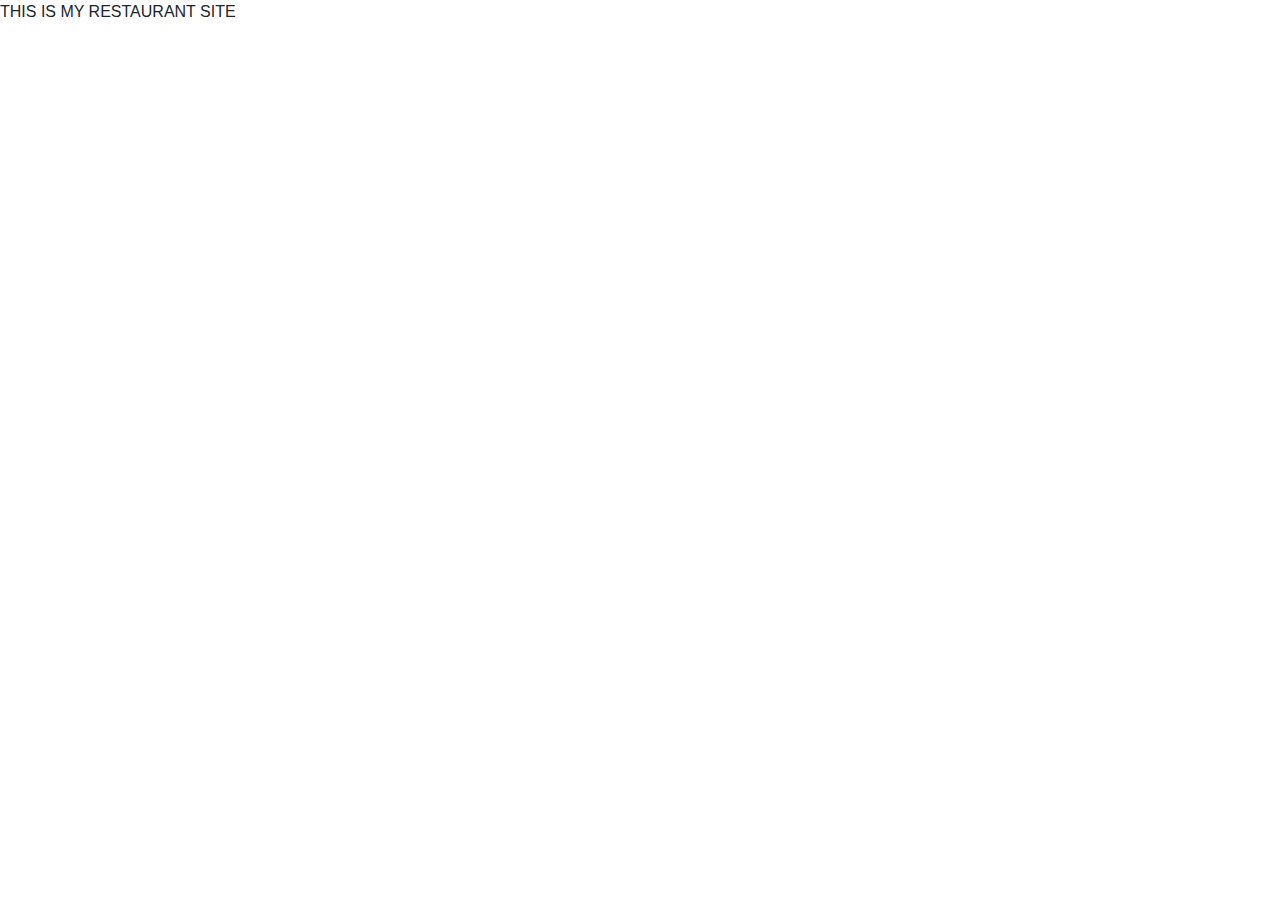
==== index.html @ 997da22b "test update" ====
<!doctype html>
<html lang="en">
  <head>
    <title>AJ's Seafood</title>
    <!-- Required meta tags -->
    <meta charset="utf-8">
    <meta name="viewport" content="width=device-width, initial-scale=1, shrink-to-fit=no">

    <!-- Bootstrap CSS -->
    <link rel="stylesheet" href="https://stackpath.bootstrapcdn.com/bootstrap/4.3.1/css/bootstrap.min.css" integrity="sha384-ggOyR0iXCbMQv3Xipma34MD+dH/1fQ784/j6cY/iJTQUOhcWr7x9JvoRxT2MZw1T" crossorigin="anonymous">
  </head>
  <body>
      THIS IS MY RESTAURANT SITE
    <!-- Optional JavaScript -->
    <!-- jQuery first, then Popper.js, then Bootstrap JS -->
    <script src="https://code.jquery.com/jquery-3.3.1.slim.min.js" integrity="sha384-q8i/X+965DzO0rT7abK41JStQIAqVgRVzpbzo5smXKp4YfRvH+8abtTE1Pi6jizo" crossorigin="anonymous"></script>
    <script src="https://cdnjs.cloudflare.com/ajax/libs/popper.js/1.14.7/umd/popper.min.js" integrity="sha384-UO2eT0CpHqdSJQ6hJty5KVphtPhzWj9WO1clHTMGa3JDZwrnQq4sF86dIHNDz0W1" crossorigin="anonymous"></script>
    <script src="https://stackpath.bootstrapcdn.com/bootstrap/4.3.1/js/bootstrap.min.js" integrity="sha384-JjSmVgyd0p3pXB1rRibZUAYoIIy6OrQ6VrjIEaFf/nJGzIxFDsf4x0xIM+B07jRM" crossorigin="anonymous"></script>
  </body>
</html>
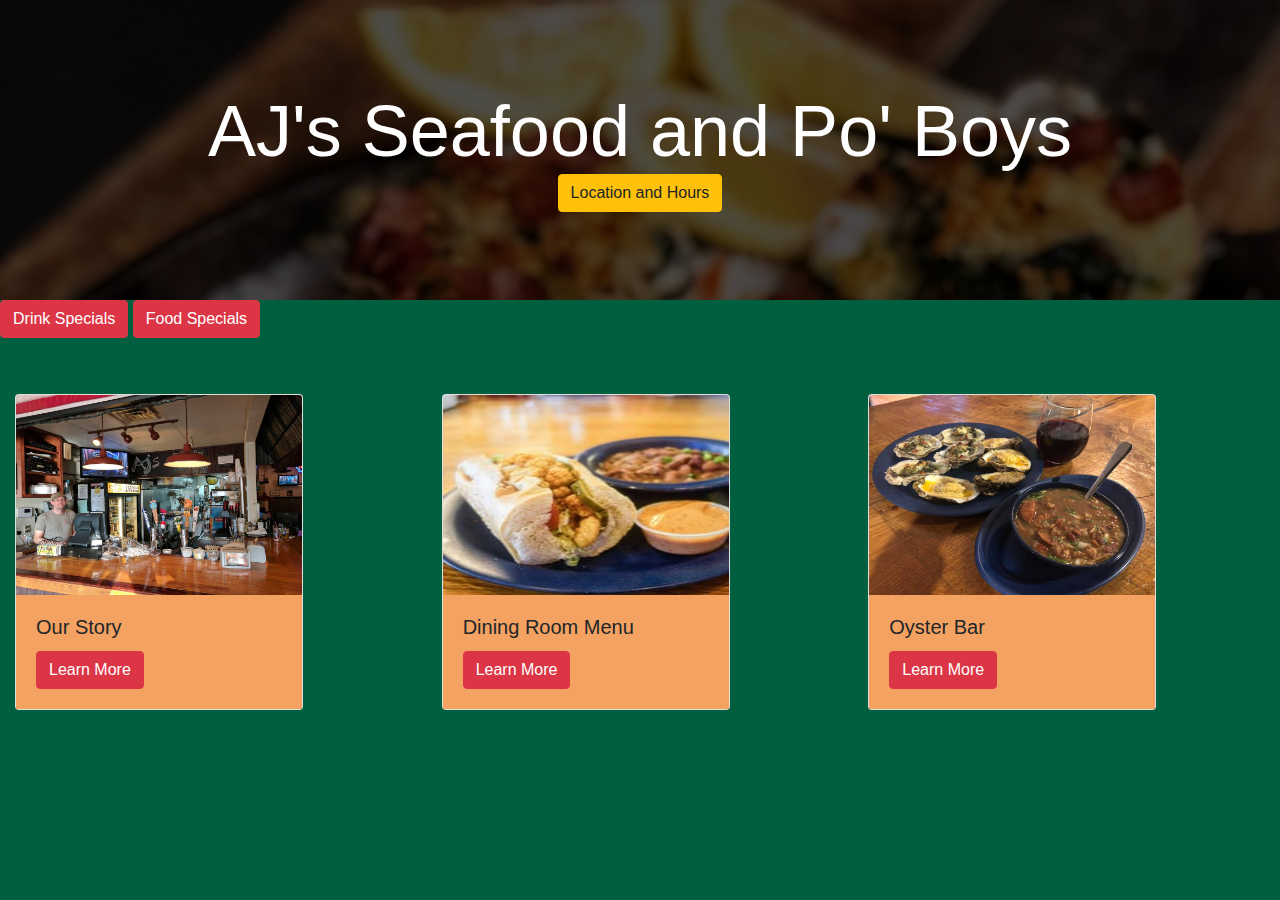
==== commit b0abbc15: "trying to figure out specials buttons still" ====
--- a/index.html
+++ b/index.html
@@ -5,12 +5,82 @@
     <!-- Required meta tags -->
     <meta charset="utf-8">
     <meta name="viewport" content="width=device-width, initial-scale=1, shrink-to-fit=no">
-
+    <link rel="stylesheet" href="/css/styles.css">
+    <link rel="stylesheet" href="/css/header.css">
     <!-- Bootstrap CSS -->
     <link rel="stylesheet" href="https://stackpath.bootstrapcdn.com/bootstrap/4.3.1/css/bootstrap.min.css" integrity="sha384-ggOyR0iXCbMQv3Xipma34MD+dH/1fQ784/j6cY/iJTQUOhcWr7x9JvoRxT2MZw1T" crossorigin="anonymous">
   </head>
-  <body>
-      THIS IS MY RESTAURANT SITE
+
+  <body class="bg-darkGreen">
+  <div class="container-fluid p-0">
+    <div class="header position-relative top">
+      <div class="position-absolute top text-white h-100 w-100 d-flex flex-column justify-content-center align-items-center">
+        <div class="display-3 text- z20">AJ's Seafood and Po' Boys</div>
+        <button type="button" class="btn btn-warning z20">Location and Hours</button>
+  <div class="position-absolute z15 top bg-black w-100 h-100 opacity"></div>
+      </div>
+  <div class="">
+    <img width= "100%" src="/images/oysters.jpg" alt="">
+  </div>    
+    </div> <!--END OF HEADER-->
+
+      <p>
+        <a class="btn btn-danger" data-toggle="collapse" href="#multiCollapseExample1" role="button" aria-expanded="false" aria-controls="multiCollapseExample1">Drink Specials</a>
+        <button class="btn btn-danger" type="button" data-toggle="collapse" data-target="#multiCollapseExample2" aria-expanded="false" aria-controls="multiCollapseExample2">Food Specials</button>
+      </p>
+      <div class="toggleRow">
+        <div class="col-12 d-flex justify-content: center">
+          <div class="collapse multi-collapse" id="multiCollapseExample1">
+            <div class="text-white bg-darkGreen">
+              AJ's special Margarita! $7.50
+            </div>
+          </div>
+        </div>
+        <div class="col-12 d-flex justify-content: center">
+          <div class="collapse multi-collapse" id="multiCollapseExample2">
+            <div class="text-white bg-darkGreen">
+              Scallop Po'Boy, blackened with AJ's sauce. $9
+            </div>
+          </div>
+        </div>
+      </div>
+  
+  <main>
+    <div class="row1">
+      <div class="col-md-4 d-flex">
+        <div class="card" style="width: 18rem;">
+          <img class="card-img-top" src="images/barfront.jpg" alt="Front Bar">
+          <div class="card-body">
+            <h5 class="card-title">Our Story</h5>
+            <a href="#" class="btn btn-danger">Learn More</a>
+          </div>
+        </div>
+      </div>
+      <div class="col-md-4 d-flex">
+        <div class="card" style="width: 18rem;">
+          <img class="card-img-top" src="images/poboy.jpg" alt="Front Bar">
+          <div class="card-body">
+            <h5 class="card-title">Dining Room Menu</h5>
+            <a href="#" class="btn btn-danger">Learn More</a>
+          </div>
+        </div>
+      </div>
+      <div class="col-md-4 d-flex">
+        <div class="card" style="width: 18rem;">
+          <img class="card-img-top" src="images/oystersgumbowine.jpg" alt="Front Bar">
+          <div class="card-body">
+            <h5 class="card-title">Oyster Bar</h5>
+            <a href="#" class="btn btn-danger">Learn More</a>
+          </div>
+        </div>
+      </div>
+    </div>
+  </main>
+      
+
+
+
+
     <!-- Optional JavaScript -->
     <!-- jQuery first, then Popper.js, then Bootstrap JS -->
     <script src="https://code.jquery.com/jquery-3.3.1.slim.min.js" integrity="sha384-q8i/X+965DzO0rT7abK41JStQIAqVgRVzpbzo5smXKp4YfRvH+8abtTE1Pi6jizo" crossorigin="anonymous"></script>
--- a/css/styles.css
+++ b/css/styles.css
@@ -0,0 +1,71 @@
+.bg-darkGreen {
+    background-color: #005f3f;
+}
+
+.bg-lightGreen {
+    background-color: #2A9D8F;
+}
+
+.bg-yellow {
+    background-color: #E9C46A;
+}
+
+.bg-orange {
+    background-color: #F4A261;
+}
+
+.bg-red {
+    background-color: #E76F51;
+}
+
+.bg-black {
+    background-color: black;
+}
+
+.bg-lightGray {
+    background-color: lightgray;
+}
+
+.text-black {
+    color: black;
+}
+
+.text-white {
+    color:white;
+}
+
+.text-darkGreen {
+    color: #264653
+}
+
+.text-orange {
+    color: #F4A261
+}
+
+.toggleRow {
+    display: flex;
+    flex-direction: row;
+    padding: 10px;
+}
+
+
+.row1 {
+
+    display: flex;
+    flex-direction: row;
+    height: 100%
+}
+
+.card {
+margin-top: 20px;
+margin-bottom: 10px;
+display: block;
+}
+
+.card-img-top {
+    width: 80%;
+    height: 200px;
+}
+.card-body {
+    background-color: #F4A261;
+}--- a/css/header.css
+++ b/css/header.css
@@ -0,0 +1,24 @@
+.header {
+    height: 300px;
+    width: 100%;
+
+    background: cyan;
+    overflow: hidden;
+}
+
+.z10 {
+    z-index: 10;
+}
+
+.z15 {
+    z-index: 15;
+}
+
+.z20 {
+    z-index: 20;
+}
+
+.opacity {
+    opacity: .7;
+
+}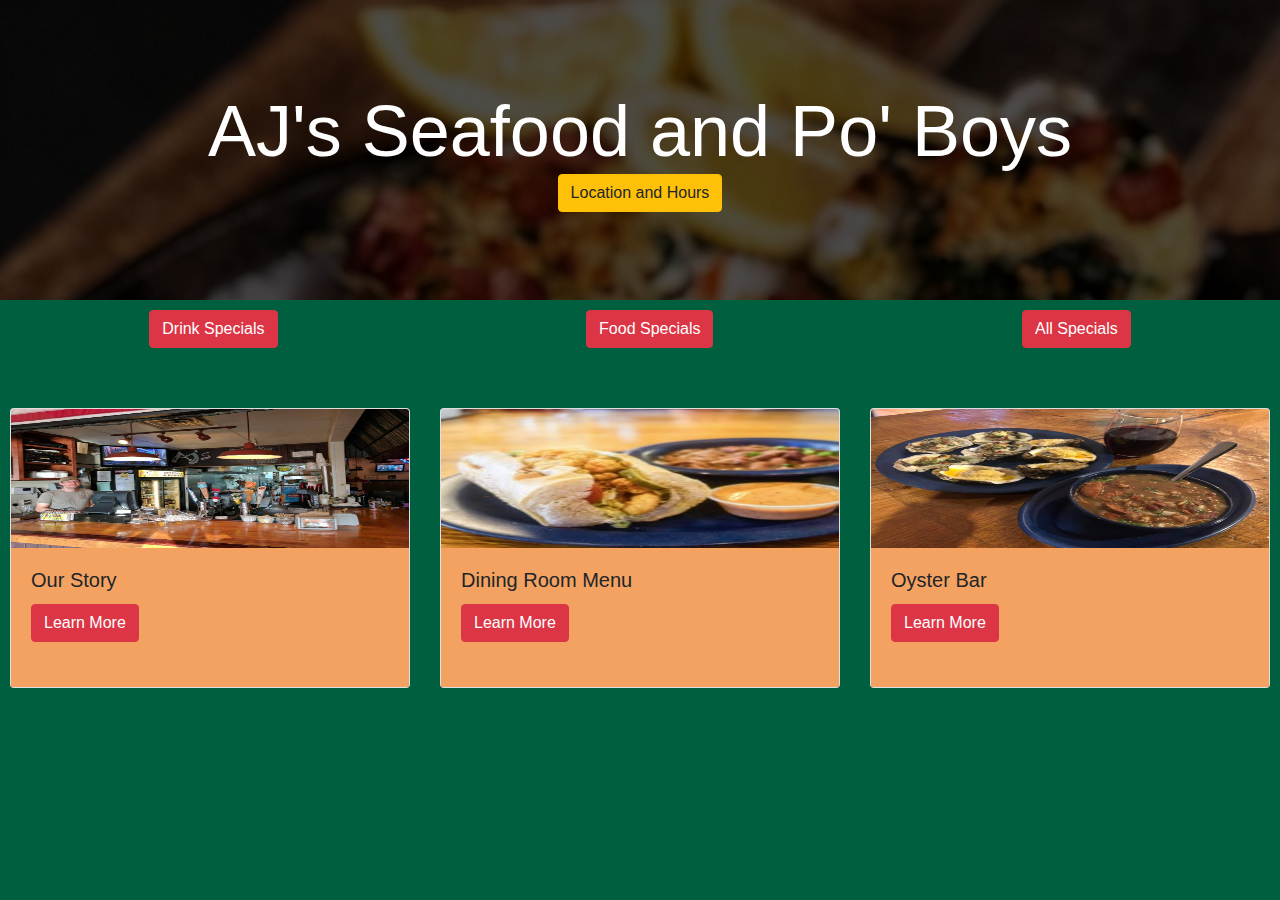
==== commit 3070258d: "end of class push" ====
--- a/index.html
+++ b/index.html
@@ -16,7 +16,7 @@
     <div class="header position-relative top">
       <div class="position-absolute top text-white h-100 w-100 d-flex flex-column justify-content-center align-items-center">
         <div class="display-3 text- z20">AJ's Seafood and Po' Boys</div>
-        <button type="button" class="btn btn-warning z20">Location and Hours</button>
+        <button type="button" href="hourslocations.html" class="btn btn-warning z20" >Location and Hours</button>
   <div class="position-absolute z15 top bg-black w-100 h-100 opacity"></div>
       </div>
   <div class="">
@@ -24,31 +24,32 @@
   </div>    
     </div> <!--END OF HEADER-->
 
-      <p>
-        <a class="btn btn-danger" data-toggle="collapse" href="#multiCollapseExample1" role="button" aria-expanded="false" aria-controls="multiCollapseExample1">Drink Specials</a>
-        <button class="btn btn-danger" type="button" data-toggle="collapse" data-target="#multiCollapseExample2" aria-expanded="false" aria-controls="multiCollapseExample2">Food Specials</button>
-      </p>
-      <div class="toggleRow">
-        <div class="col-12 d-flex justify-content: center">
-          <div class="collapse multi-collapse" id="multiCollapseExample1">
-            <div class="text-white bg-darkGreen">
-              AJ's special Margarita! $7.50
-            </div>
-          </div>
-        </div>
-        <div class="col-12 d-flex justify-content: center">
-          <div class="collapse multi-collapse" id="multiCollapseExample2">
-            <div class="text-white bg-darkGreen">
-              Scallop Po'Boy, blackened with AJ's sauce. $9
-            </div>
+    <div class="row">
+      <a class="btn btn-danger" data-toggle="collapse" href="#drinkSpecials" role="button" aria-expanded="false" aria-controls="multiCollapseExample1">Drink Specials</a>
+      <button class="btn btn-danger" type="button" data-toggle="collapse" data-target="#foodSpecials" aria-expanded="false" aria-controls="multiCollapseExample2">Food Specials</button>
+      <button class="btn btn-danger" type="button" data-toggle="collapse" data-target=".multi-collapse" aria-expanded="false" aria-controls="multiCollapseExample1 multiCollapseExample2">All Specials</button>
+    </div>
+    <div class="row">
+      <div class="col">
+        <div class="collapse multi-collapse" id="drinkSpecials">
+          <div class="text-white bg-darkGreen">
+            AJ's Special Margarita!  $7.50
           </div>
         </div>
       </div>
+      <div class="col">
+        <div class="collapse multi-collapse" id="foodSpecials">
+          <div class="text-white bg-darkGreen">
+            Scallop Po Boy, blackened with french fries. $9.50
+          </div>
+        </div>
+      </div>
+    </div>
   
   <main>
-    <div class="row1">
-      <div class="col-md-4 d-flex">
-        <div class="card" style="width: 18rem;">
+    <div class="row">
+      <div class="col-md-4 col-12 d-flex">
+        <div class="card">
           <img class="card-img-top" src="images/barfront.jpg" alt="Front Bar">
           <div class="card-body">
             <h5 class="card-title">Our Story</h5>
@@ -56,8 +57,8 @@
           </div>
         </div>
       </div>
-      <div class="col-md-4 d-flex">
-        <div class="card" style="width: 18rem;">
+      <div class="col-md-4 col-12 d-flex">
+        <div class="card">
           <img class="card-img-top" src="images/poboy.jpg" alt="Front Bar">
           <div class="card-body">
             <h5 class="card-title">Dining Room Menu</h5>
@@ -66,7 +67,7 @@
         </div>
       </div>
       <div class="col-md-4 d-flex">
-        <div class="card" style="width: 18rem;">
+        <div class="card">
           <img class="card-img-top" src="images/oystersgumbowine.jpg" alt="Front Bar">
           <div class="card-body">
             <h5 class="card-title">Oyster Bar</h5>
--- a/css/styles.css
+++ b/css/styles.css
@@ -49,23 +49,30 @@
 }
 
 
-.row1 {
+.row {
 
     display: flex;
     flex-direction: row;
-    height: 100%
+    padding: 10px;
+    height: 100%;
+    justify-content: space-around;
+    align-items: center;
+
 }
 
 .card {
 margin-top: 20px;
 margin-bottom: 10px;
 display: block;
+width: 100%;
+height: 280px;
 }
 
 .card-img-top {
-    width: 80%;
-    height: 200px;
+    width: 200px;
+    height: 50%;
 }
 .card-body {
     background-color: #F4A261;
-}+    height: 20px;
+}
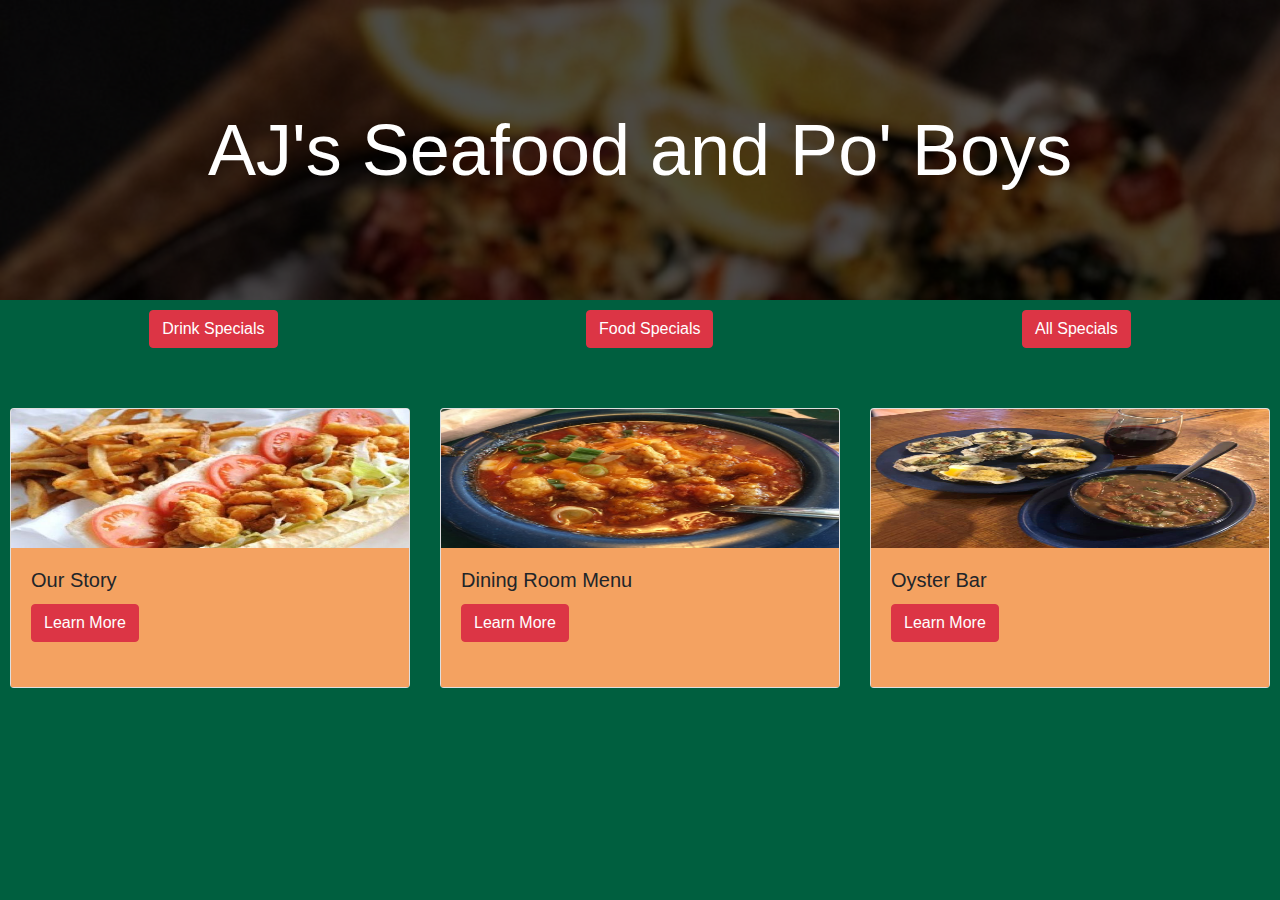
==== commit 2d32b199: "final for today" ====
--- a/index.html
+++ b/index.html
@@ -16,7 +16,7 @@
     <div class="header position-relative top">
       <div class="position-absolute top text-white h-100 w-100 d-flex flex-column justify-content-center align-items-center">
         <div class="display-3 text- z20">AJ's Seafood and Po' Boys</div>
-        <button type="button" href="hourslocations.html" class="btn btn-warning z20" >Location and Hours</button>
+       
   <div class="position-absolute z15 top bg-black w-100 h-100 opacity"></div>
       </div>
   <div class="">
@@ -25,9 +25,9 @@
     </div> <!--END OF HEADER-->
 
     <div class="row">
-      <a class="btn btn-danger" data-toggle="collapse" href="#drinkSpecials" role="button" aria-expanded="false" aria-controls="multiCollapseExample1">Drink Specials</a>
-      <button class="btn btn-danger" type="button" data-toggle="collapse" data-target="#foodSpecials" aria-expanded="false" aria-controls="multiCollapseExample2">Food Specials</button>
-      <button class="btn btn-danger" type="button" data-toggle="collapse" data-target=".multi-collapse" aria-expanded="false" aria-controls="multiCollapseExample1 multiCollapseExample2">All Specials</button>
+      <a class="btn btn-danger" data-toggle="collapse" href="#drinkSpecials" role="button" aria-expanded="false" aria-controls="drinkSpecials">Drink Specials</a>
+      <button class="btn btn-danger" type="button" data-toggle="collapse" data-target="#foodSpecials" aria-expanded="false" aria-controls="foodSpecials">Food Specials</button>
+      <button class="btn btn-danger" type="button" data-toggle="collapse" data-target=".multi-collapse" aria-expanded="false" aria-controls="drinkSpecials foodSpecials">All Specials</button>
     </div>
     <div class="row">
       <div class="col">
@@ -50,16 +50,16 @@
     <div class="row">
       <div class="col-md-4 col-12 d-flex">
         <div class="card">
-          <img class="card-img-top" src="images/barfront.jpg" alt="Front Bar">
+          <img class="card-img-top" src="images/poboy2.jpg" alt="Front Bar">
           <div class="card-body">
             <h5 class="card-title">Our Story</h5>
-            <a href="#" class="btn btn-danger">Learn More</a>
+            <a href="/ourstory.html" class="btn btn-danger">Learn More</a>
           </div>
         </div>
       </div>
       <div class="col-md-4 col-12 d-flex">
         <div class="card">
-          <img class="card-img-top" src="images/poboy.jpg" alt="Front Bar">
+          <img class="card-img-top" src="images/gumbo.jpg" alt="Front Bar">
           <div class="card-body">
             <h5 class="card-title">Dining Room Menu</h5>
             <a href="#" class="btn btn-danger">Learn More</a>
@@ -77,6 +77,9 @@
       </div>
     </div>
   </main>
+  <footer>
+<!--NAV BAR FOOTER HERE!  Locations/Hours-->
+  </footer>
       
 
 
--- a/css/styles.css
+++ b/css/styles.css
@@ -76,3 +76,4 @@
     background-color: #F4A261;
     height: 20px;
 }
+
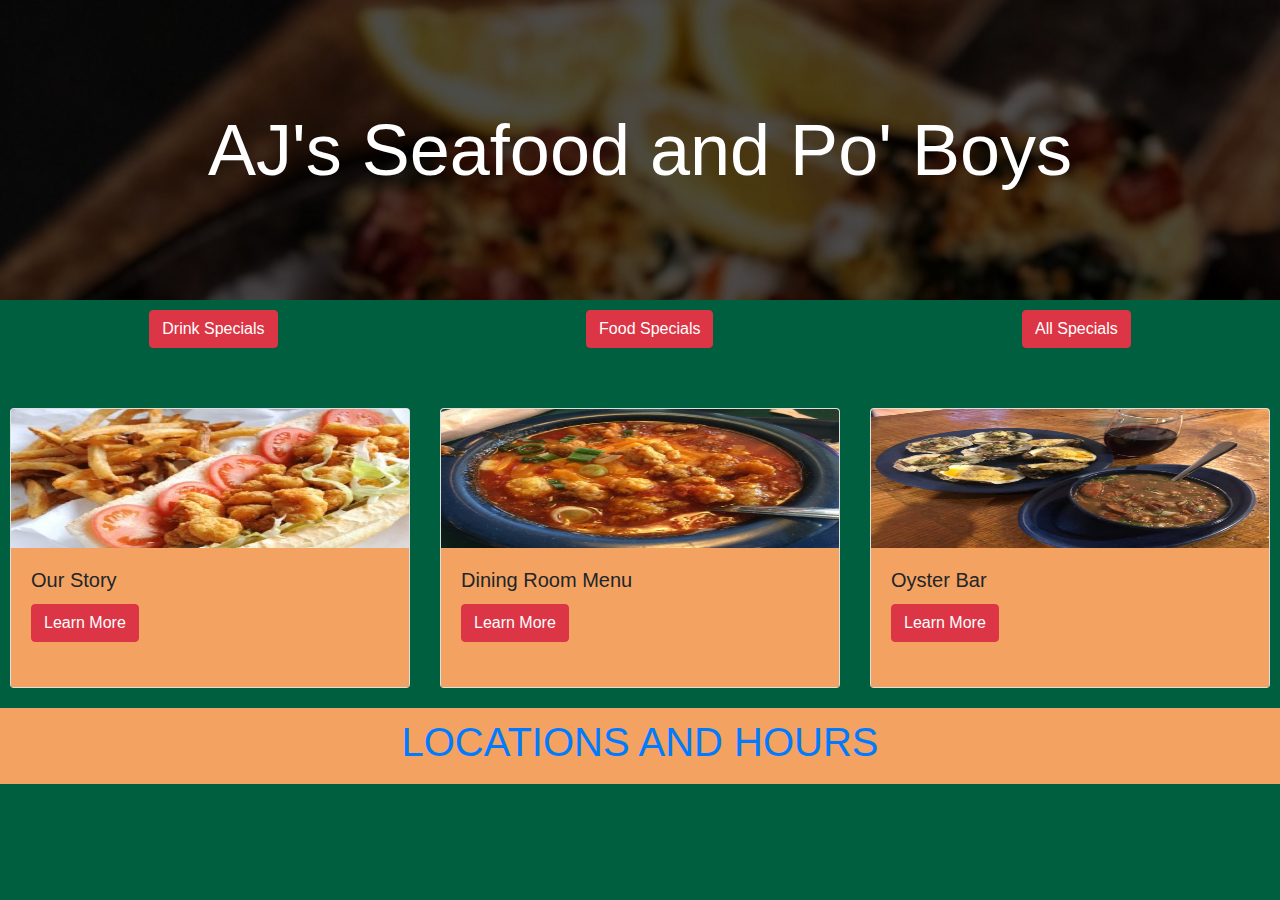
==== commit 93a6a3c2: "added hours and locations page" ====
--- a/index.html
+++ b/index.html
@@ -78,7 +78,9 @@
     </div>
   </main>
   <footer>
-<!--NAV BAR FOOTER HERE!  Locations/Hours-->
+<div class="row d-flex bg-orange">
+  <h1><a href="/hourslocations.html">LOCATIONS AND HOURS</a></h1>
+</div>
   </footer>
       
 
--- a/css/styles.css
+++ b/css/styles.css
@@ -77,3 +77,7 @@
     height: 20px;
 }
 
+a {
+    color: black;
+    
+}